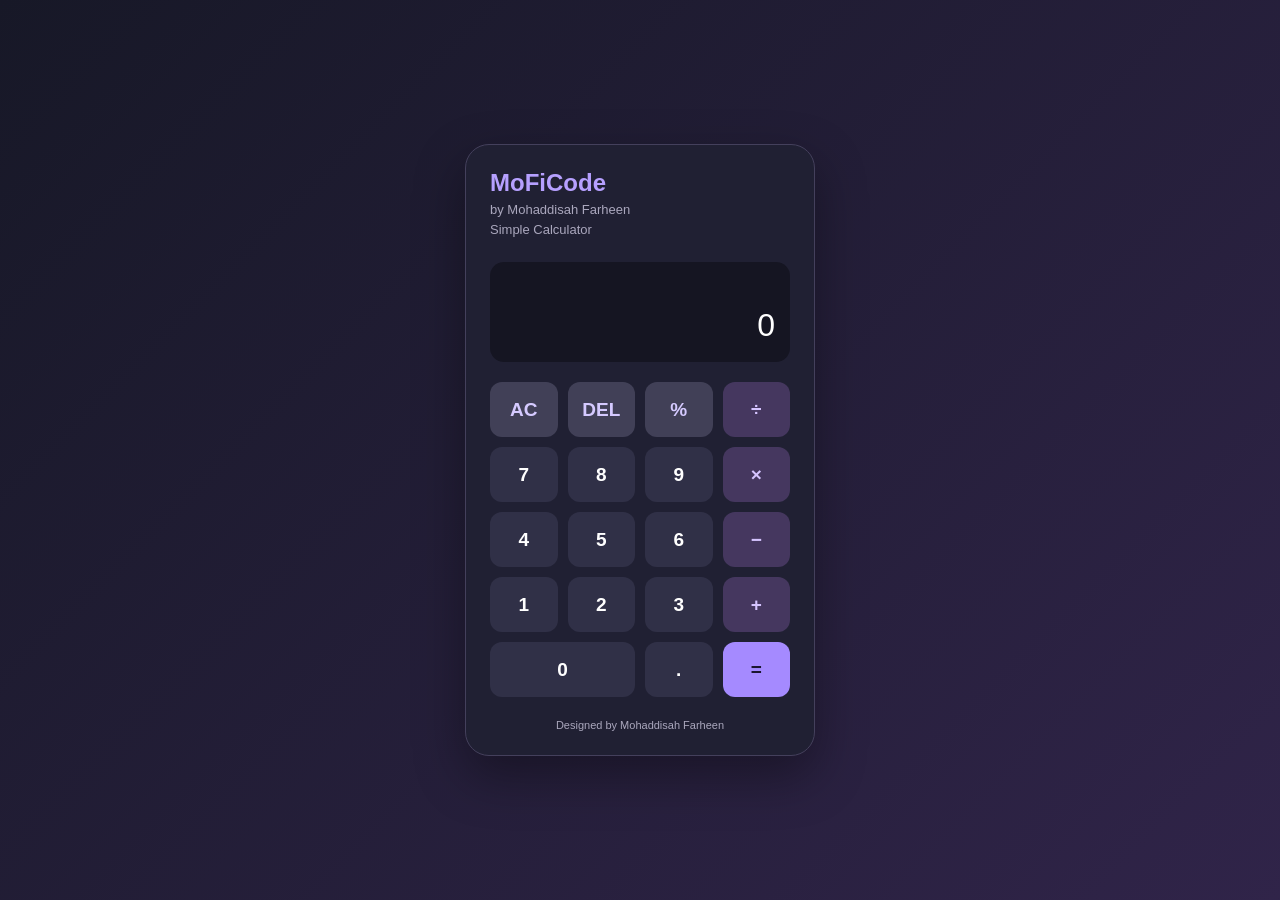
==== Task-3/index.html @ 75d1c543 "made a calculator using html,css,JS." ====
<!DOCTYPE html>
<html lang="en">

<head>
    <meta charset="UTF-8">
    <meta name="viewport" content="width=device-width, initial-scale=1.0">

    <title>MoFiCode | Calculator</title>

    <link rel="stylesheet" href="style.css">
</head>

<body>

    <div class="calculator">

        <div class="calculator-header">
            <h2>MoFiCode</h2>
            <p>by Mohaddisah Farheen</p>
            <p>Simple Calculator</p>
        </div>

        <div class="display">
            <div id="previous"></div>
            <input type="text" id="result" value="0" readonly
                aria-label="Calculator display">
        </div>

        <div class="buttons">

            <button class="utility" data-action="clear">AC</button>
            <button class="utility" data-action="delete">DEL</button>
            <button class="utility" data-action="percent">%</button>
            <button class="operator" data-value="/">÷</button>

            <button data-value="7">7</button>
            <button data-value="8">8</button>
            <button data-value="9">9</button>
            <button class="operator" data-value="*">×</button>

            <button data-value="4">4</button>
            <button data-value="5">5</button>
            <button data-value="6">6</button>
            <button class="operator" data-value="-">−</button>

            <button data-value="1">1</button>
            <button data-value="2">2</button>
            <button data-value="3">3</button>
            <button class="operator" data-value="+">+</button>

            <button class="zero" data-value="0">0</button>
            <button data-value=".">.</button>
            <button class="equal" data-action="calculate">=</button>

        </div>

        <footer>
            Designed by Mohaddisah Farheen
        </footer>

    </div>

    <script src="script.js"></script>

</body>

</html>
---- Task-3/style.css ----
/* General settings */
* {
    margin: 0;
    padding: 0;
    box-sizing: border-box;
}

body {
    min-height: 100vh;
    display: flex;
    justify-content: center;
    align-items: center;
    padding: 20px;
    font-family: Arial, Helvetica, sans-serif;
    background: linear-gradient(135deg, #171827, #302449);
    color: white;
}

/* Calculator container */
.calculator {
    width: 100%;
    max-width: 350px;
    padding: 24px;
    border-radius: 24px;
    background: #202033;
    border: 1px solid #44405c;
    box-shadow: 0 20px 50px rgba(0, 0, 0, 0.35);
}

/* Header */
.calculator-header {
    margin-bottom: 25px;
}

.calculator-header h2 {
    color: #b6a0ff;
    font-size: 24px;
}

.calculator-header p {
    margin-top: 5px;
    color: #aaa7bd;
    font-size: 13px;
}

/* Display */
.display {
    min-height: 100px;
    padding: 15px;
    margin-bottom: 20px;
    border-radius: 14px;
    background: #151522;
    text-align: right;
    overflow: hidden;
}

#previous {
    min-height: 22px;
    margin-bottom: 8px;
    color: #aaa7bd;
    font-size: 14px;
    overflow-wrap: anywhere;
}

#result {
    width: 100%;
    border: none;
    outline: none;
    background: transparent;
    color: white;
    font-size: 32px;
    text-align: right;
}

/* Button grid */
.buttons {
    display: grid;
    grid-template-columns: repeat(4, minmax(0, 1fr));
    gap: 10px;
}

.buttons button {
    min-width: 0;
    min-height: 55px;
    border: none;
    border-radius: 12px;
    background: #303047;
    color: white;
    font-size: 19px;
    font-weight: bold;
    cursor: pointer;
    transition: background 0.2s, transform 0.1s;
}

.buttons button:hover {
    background: #45415f;
}

.buttons button:active {
    transform: scale(0.96);
}

.buttons .utility {
    background: #414057;
    color: #d5caff;
}

.buttons .operator {
    background: #45375f;
    color: #d5c4ff;
}

.buttons .equal {
    background: #a58aff;
    color: #1b1630;
}

.buttons .equal:hover {
    background: #b8a4ff;
}

.buttons .zero {
    grid-column: span 2;
}

/* Footer */
footer {
    margin-top: 22px;
    color: #aaa7bd;
    font-size: 11px;
    text-align: center;
}

/* Mobile screens */
@media (max-width: 380px) {
    .calculator {
        padding: 17px;
    }

    .buttons {
        gap: 7px;
    }

    .buttons button {
        min-height: 50px;
    }
}
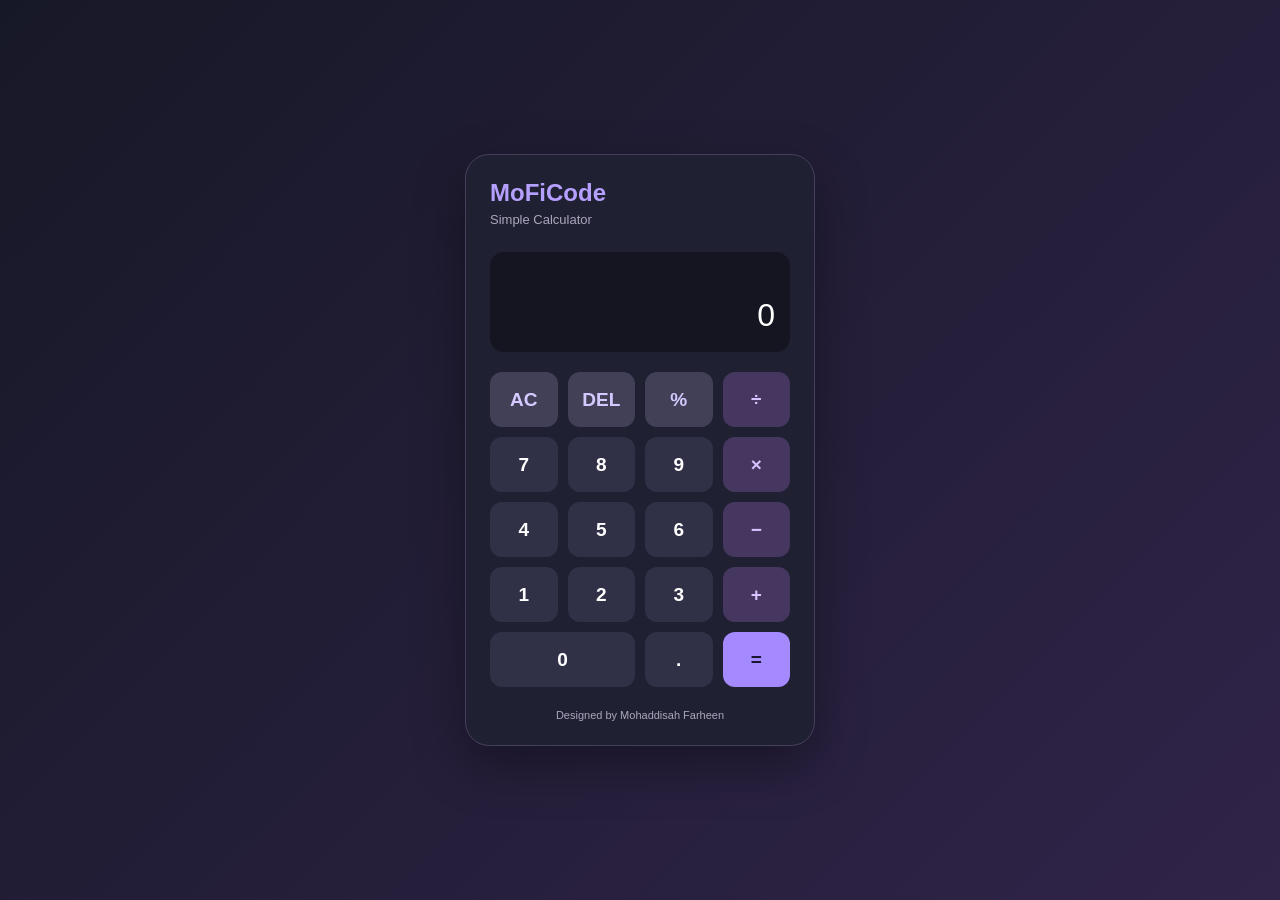
==== commit 866a7944: "made UI changes." ====
--- a/Task-3/index.html
+++ b/Task-3/index.html
@@ -16,7 +16,7 @@
 
         <div class="calculator-header">
             <h2>MoFiCode</h2>
-            <p>by Mohaddisah Farheen</p>
+           <!-- <p>by Mohaddisah Farheen</p> -->
             <p>Simple Calculator</p>
         </div>
 
